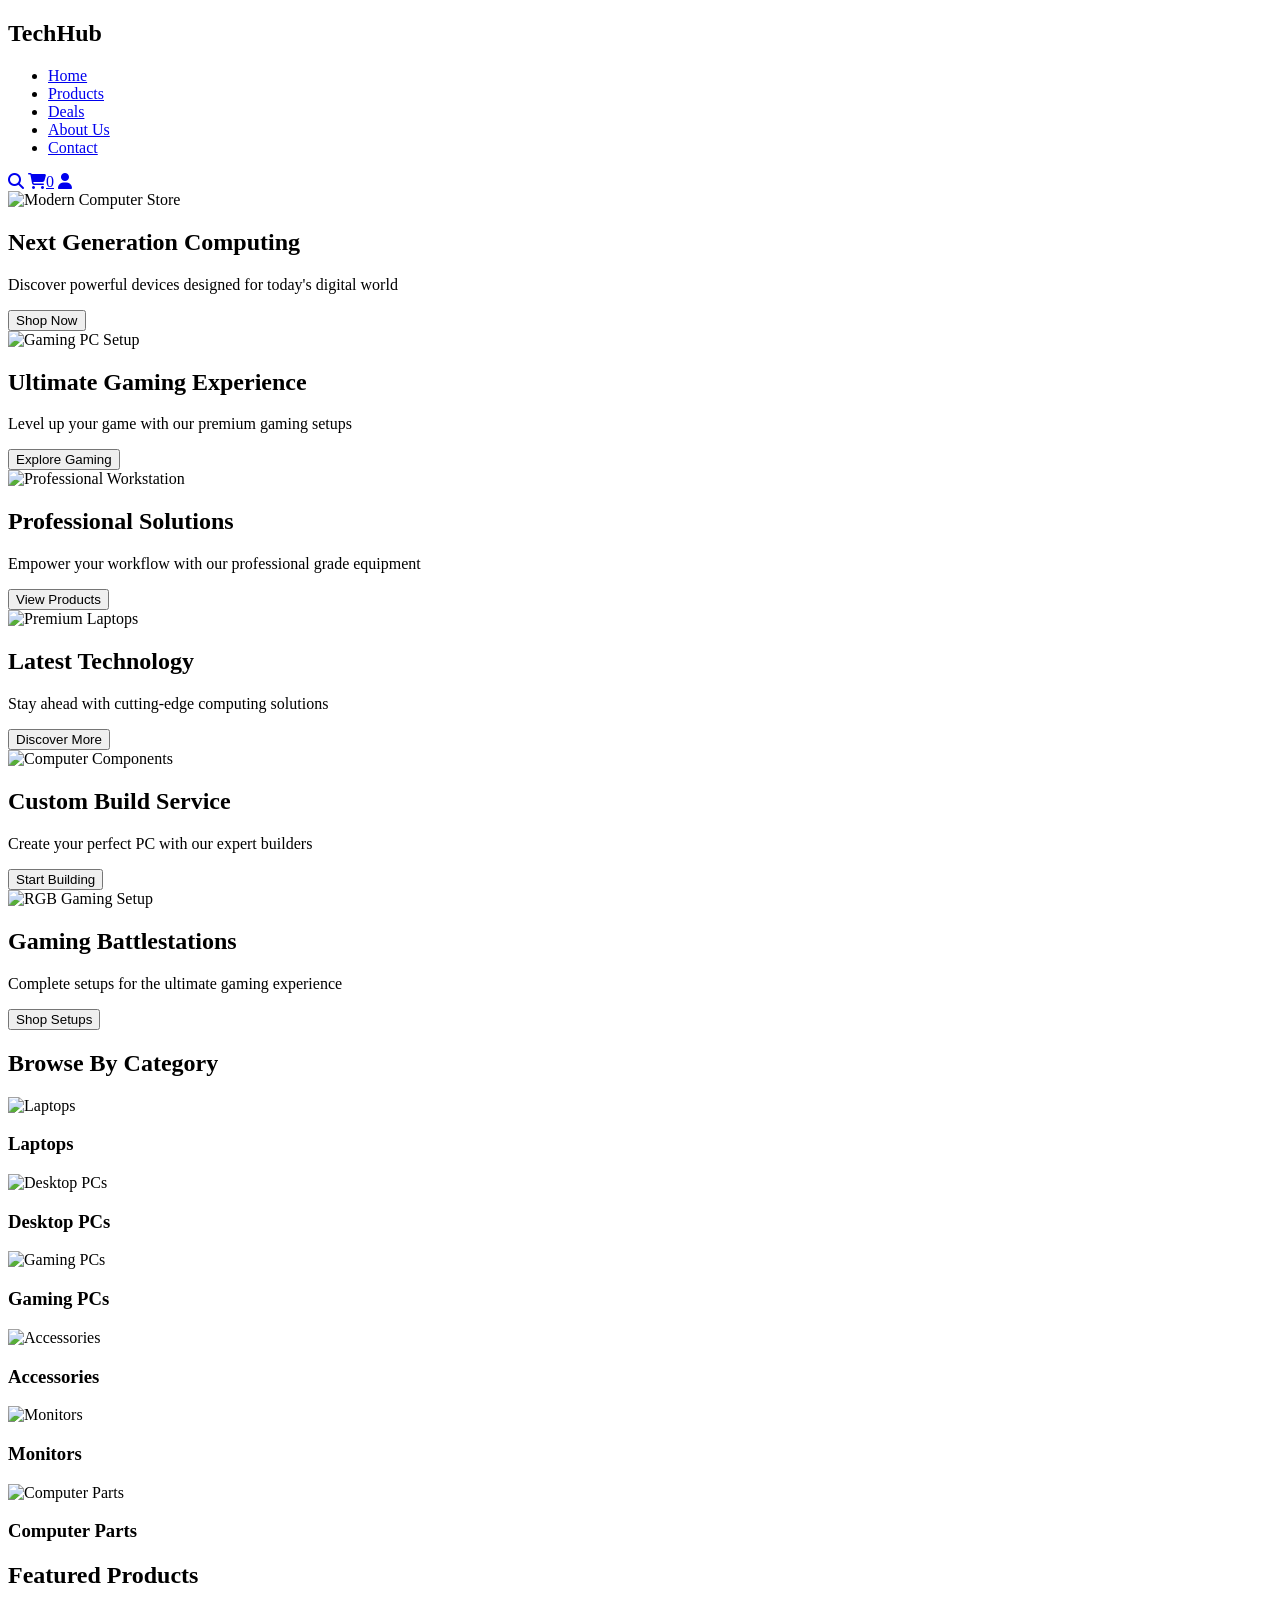
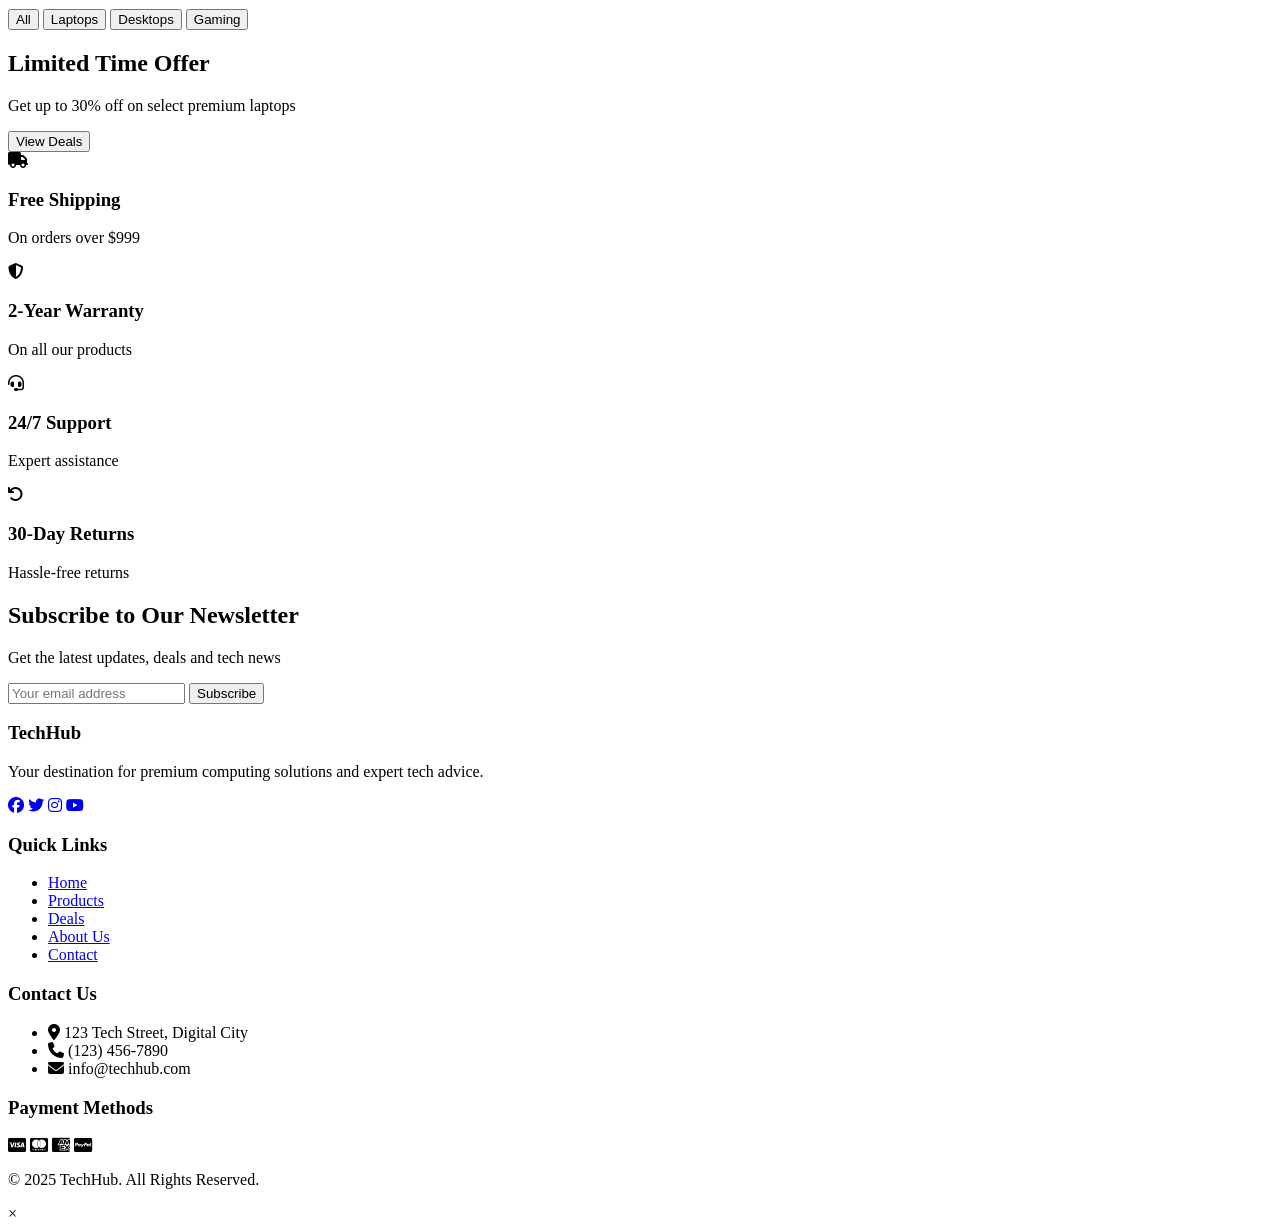
==== computer_shop/html/index.html @ 4c62e7a5 "First Commit" ====
<!DOCTYPE html>
<html lang="en">
<head>
    <meta charset="UTF-8">
    <meta name="viewport" content="width=device-width, initial-scale=1.0">
    <title>TechHub - Modern Computing Solutions</title>
    <link rel="stylesheet" href="../css/styles.css">
    <link rel="stylesheet" href="https://cdnjs.cloudflare.com/ajax/libs/font-awesome/6.4.0/css/all.min.css">
</head>
<body>
    <header>
        <nav>
            <div class="logo">
                <h1>TechHub</h1>
            </div>
            <div class="menu-toggle" id="mobile-menu">
                <span class="bar"></span>
                <span class="bar"></span>
                <span class="bar"></span>
            </div>
            <ul class="nav-menu">
                <li><a href="#home" class="active">Home</a></li>
                <li><a href="#products">Products</a></li>
                <li><a href="#deals">Deals</a></li>
                <li><a href="#about">About Us</a></li>
                <li><a href="#contact">Contact</a></li>
            </ul>
            <div class="nav-icons">
                <a href="#search"><i class="fas fa-search"></i></a>
                <a href="#cart"><i class="fas fa-shopping-cart"></i><span id="cart-count">0</span></a>
                <a href="#account"><i class="fas fa-user"></i></a>
            </div>
        </nav>
    </header>

    <!-- Hero Section -->
    <section class="hero" id="home">
        <div class="hero-slider">
            <div class="slide active">
                <img src="../img/categories/products/modern-computer-store.jpg" alt="Modern Computer Store">
                <div class="hero-text">
                    <h1>Next Generation Computing</h1>
                    <p>Discover powerful devices designed for today's digital world</p>
                    <button class="cta-button">Shop Now</button>
                </div>
            </div>
            <div class="slide">
                <img src="../img/categories/products/gaming-setup.jpg" alt="Gaming PC Setup">
                <div class="hero-text">
                    <h1>Ultimate Gaming Experience</h1>
                    <p>Level up your game with our premium gaming setups</p>
                    <button class="cta-button">Explore Gaming</button>
                </div>
            </div>
            <div class="slide">
                <img src="../img/categories/products/workstation.jpg" alt="Professional Workstation">
                <div class="hero-text">
                    <h1>Professional Solutions</h1>
                    <p>Empower your workflow with our professional grade equipment</p>
                    <button class="cta-button">View Products</button>
                </div>
            </div>
            <div class="slide">
                <img src="../img/categories/products/premium-laptops.jpg" alt="Premium Laptops">
                <div class="hero-text">
                    <h1>Latest Technology</h1>
                    <p>Stay ahead with cutting-edge computing solutions</p>
                    <button class="cta-button">Discover More</button>
                </div>
            </div>
            <div class="slide">
                <img src="../img/categories/products/computer-components.jp.jpg" alt="Computer Components">
                <div class="hero-text">
                    <h1>Custom Build Service</h1>
                    <p>Create your perfect PC with our expert builders</p>
                    <button class="cta-button">Start Building</button>
                </div>
            </div>
            <div class="slide">
                <img src="../img/categories/products/rgb-setup.jpg" alt="RGB Gaming Setup">
                <div class="hero-text">
                    <h1>Gaming Battlestations</h1>
                    <p>Complete setups for the ultimate gaming experience</p>
                    <button class="cta-button">Shop Setups</button>
                </div>
            </div>
        </div>
    </section>

    <!-- Categories Section -->
    <section class="featured-categories">
        <div class="container">
            <h2>Browse By Category</h2>
            <div class="category-grid">
                <div class="category-card">
                    <img src="../img/hero/laptops.jpg" 
                         loading="lazy" 
                         alt="Laptops">
                    <h3>Laptops</h3>
                </div>
                <div class="category-card">
                    <img src="../img/hero/desktop-pcs.jpg" 
                         loading="lazy" 
                         alt="Desktop PCs">
                    <h3>Desktop PCs</h3>
                </div>
                <div class="category-card">
                    <img src="../img/hero/gaming-pcs.jpg" 
                         loading="lazy" 
                         alt="Gaming PCs">
                    <h3>Gaming PCs</h3>
                </div>
                <div class="category-card">
                    <img src="../img/hero/accessories.jpg" 
                         loading="lazy" 
                         alt="Accessories">
                    <h3>Accessories</h3>
                </div>
                <div class="category-card">
                    <img src="../img/hero/monitors.jpg" 
                         loading="lazy" 
                         alt="Monitors">
                    <h3>Monitors</h3>
                </div>
                <div class="category-card">
                    <img src="../img/hero/computer-parts.jpg" 
                         loading="lazy" 
                         alt="Computer Parts">
                    <h3>Computer Parts</h3>
                </div>
            </div>
        </div>
    </section>

    <section class="products" id="products">
        <div class="container">
            <h2>Featured Products</h2>
            <div class="filter-options">
                <button class="filter-btn active" data-filter="all">All</button>
                <button class="filter-btn" data-filter="laptop">Laptops</button>
                <button class="filter-btn" data-filter="desktop">Desktops</button>
                <button class="filter-btn" data-filter="gaming">Gaming</button>
            </div>
            <div class="products-grid" id="products-container">
                <!-- Products will be loaded dynamically here -->
            </div>
        </div>
    </section>

    <section class="banner">
        <div class="banner-content">
            <h2>Limited Time Offer</h2>
            <p>Get up to 30% off on select premium laptops</p>
            <button class="cta-button">View Deals</button>
        </div>
    </section>

    <section class="features">
        <div class="container">
            <div class="feature">
                <i class="fas fa-truck"></i>
                <h3>Free Shipping</h3>
                <p>On orders over $999</p>
            </div>
            <div class="feature">
                <i class="fas fa-shield-alt"></i>
                <h3>2-Year Warranty</h3>
                <p>On all our products</p>
            </div>
            <div class="feature">
                <i class="fas fa-headset"></i>
                <h3>24/7 Support</h3>
                <p>Expert assistance</p>
            </div>
            <div class="feature">
                <i class="fas fa-undo"></i>
                <h3>30-Day Returns</h3>
                <p>Hassle-free returns</p>
            </div>
        </div>
    </section>

    <section class="newsletter">
        <div class="container">
            <h2>Subscribe to Our Newsletter</h2>
            <p>Get the latest updates, deals and tech news</p>
            <form id="newsletter-form">
                <input type="email" placeholder="Your email address" required>
                <button type="submit">Subscribe</button>
            </form>
        </div>
    </section>

    <footer>
        <div class="container">
            <div class="footer-content">
                <div class="footer-section">
                    <h3>TechHub</h3>
                    <p>Your destination for premium computing solutions and expert tech advice.</p>
                    <div class="social-links">
                        <a href="#"><i class="fab fa-facebook"></i></a>
                        <a href="#"><i class="fab fa-twitter"></i></a>
                        <a href="#"><i class="fab fa-instagram"></i></a>
                        <a href="#"><i class="fab fa-youtube"></i></a>
                    </div>
                </div>
                <div class="footer-section">
                    <h3>Quick Links</h3>
                    <ul>
                        <li><a href="#home">Home</a></li>
                        <li><a href="#products">Products</a></li>
                        <li><a href="#deals">Deals</a></li>
                        <li><a href="#about">About Us</a></li>
                        <li><a href="#contact">Contact</a></li>
                    </ul>
                </div>
                <div class="footer-section">
                    <h3>Contact Us</h3>
                    <ul class="contact-info">
                        <li><i class="fas fa-map-marker-alt"></i> 123 Tech Street, Digital City</li>
                        <li><i class="fas fa-phone"></i> (123) 456-7890</li>
                        <li><i class="fas fa-envelope"></i> info@techhub.com</li>
                    </ul>
                </div>
                <div class="footer-section">
                    <h3>Payment Methods</h3>
                    <div class="payment-methods">
                        <i class="fab fa-cc-visa"></i>
                        <i class="fab fa-cc-mastercard"></i>
                        <i class="fab fa-cc-amex"></i>
                        <i class="fab fa-cc-paypal"></i>
                    </div>
                </div>
            </div>
            <div class="footer-bottom">
                <p>&copy; 2025 TechHub. All Rights Reserved.</p>
            </div>
        </div>
    </footer>

    <!-- Product Quick View Modal -->
    <div class="modal" id="product-modal">
        <div class="modal-content">
            <span class="close-modal">&times;</span>
            <div class="modal-body" id="modal-body">
                <!-- Modal content will be loaded dynamically -->
            </div>
        </div>
    </div>

    <script src="../javascript/script.js"></script>
</body>
</html>
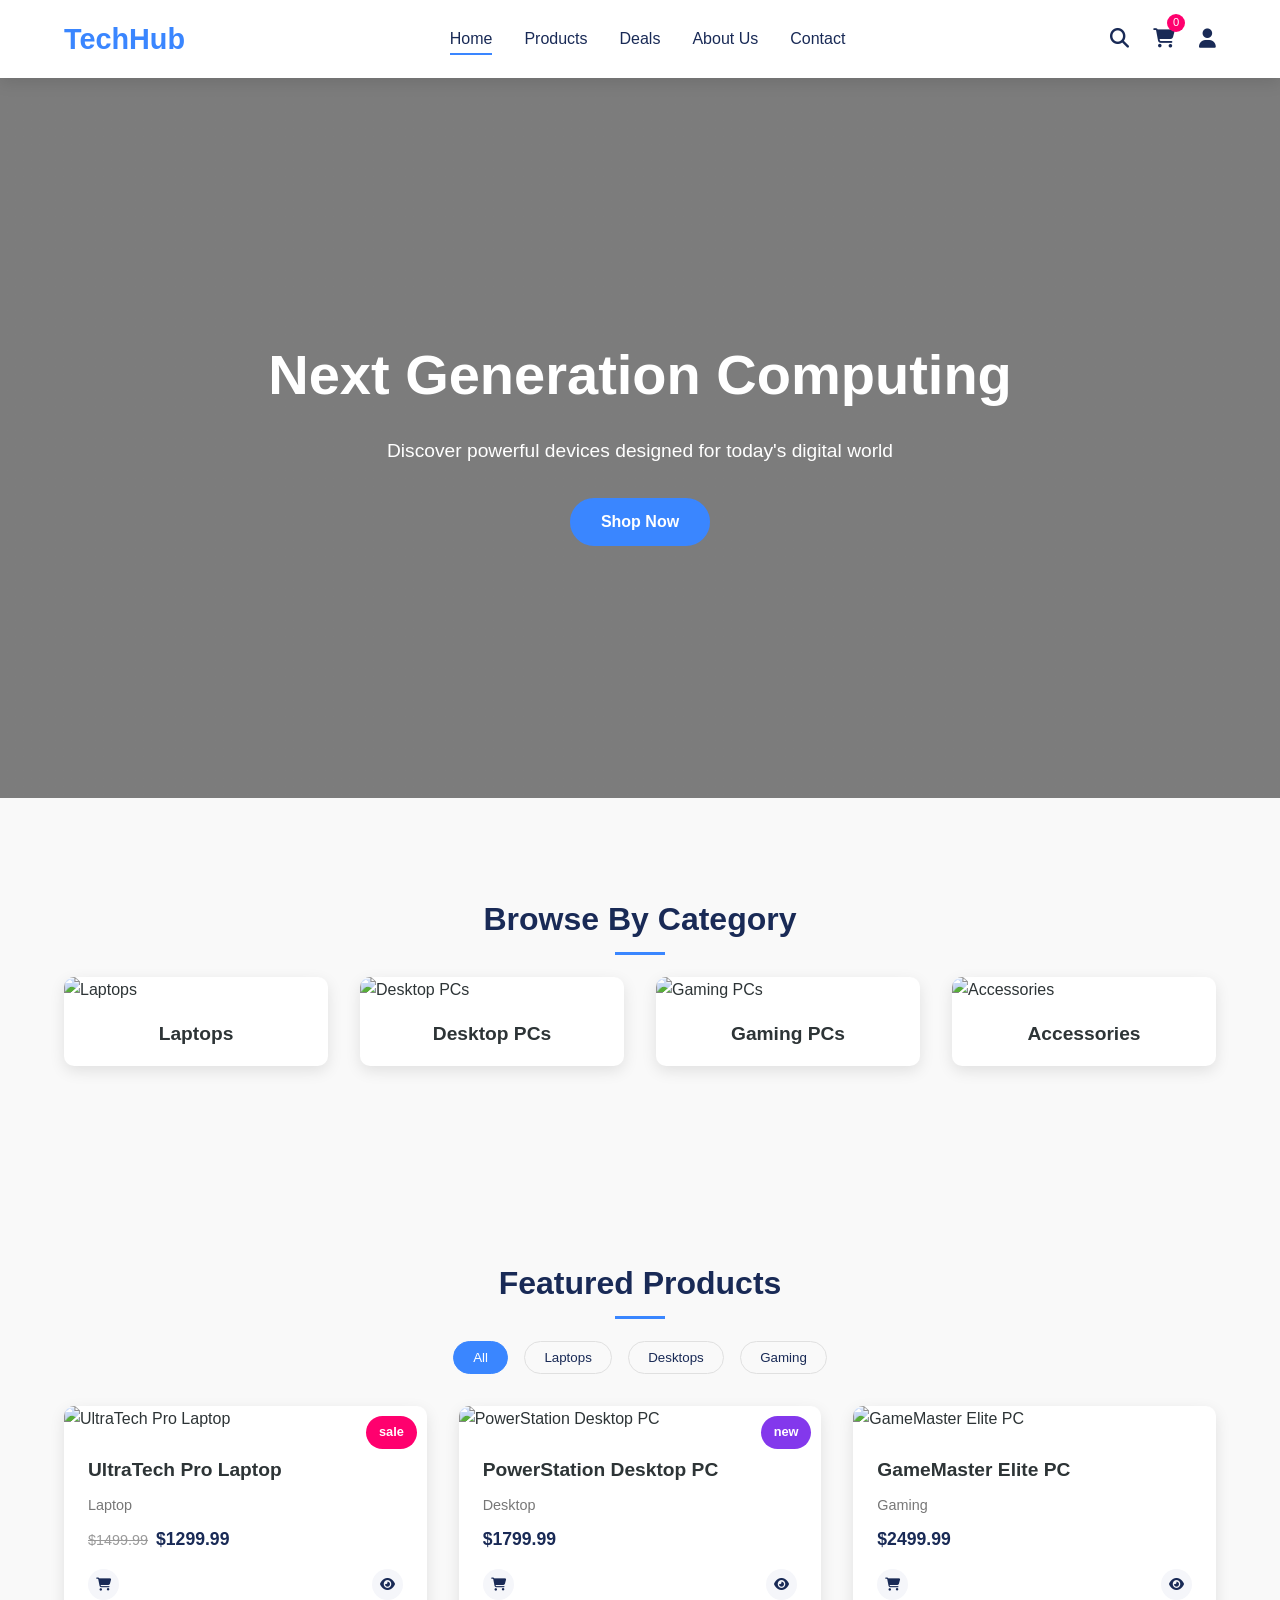
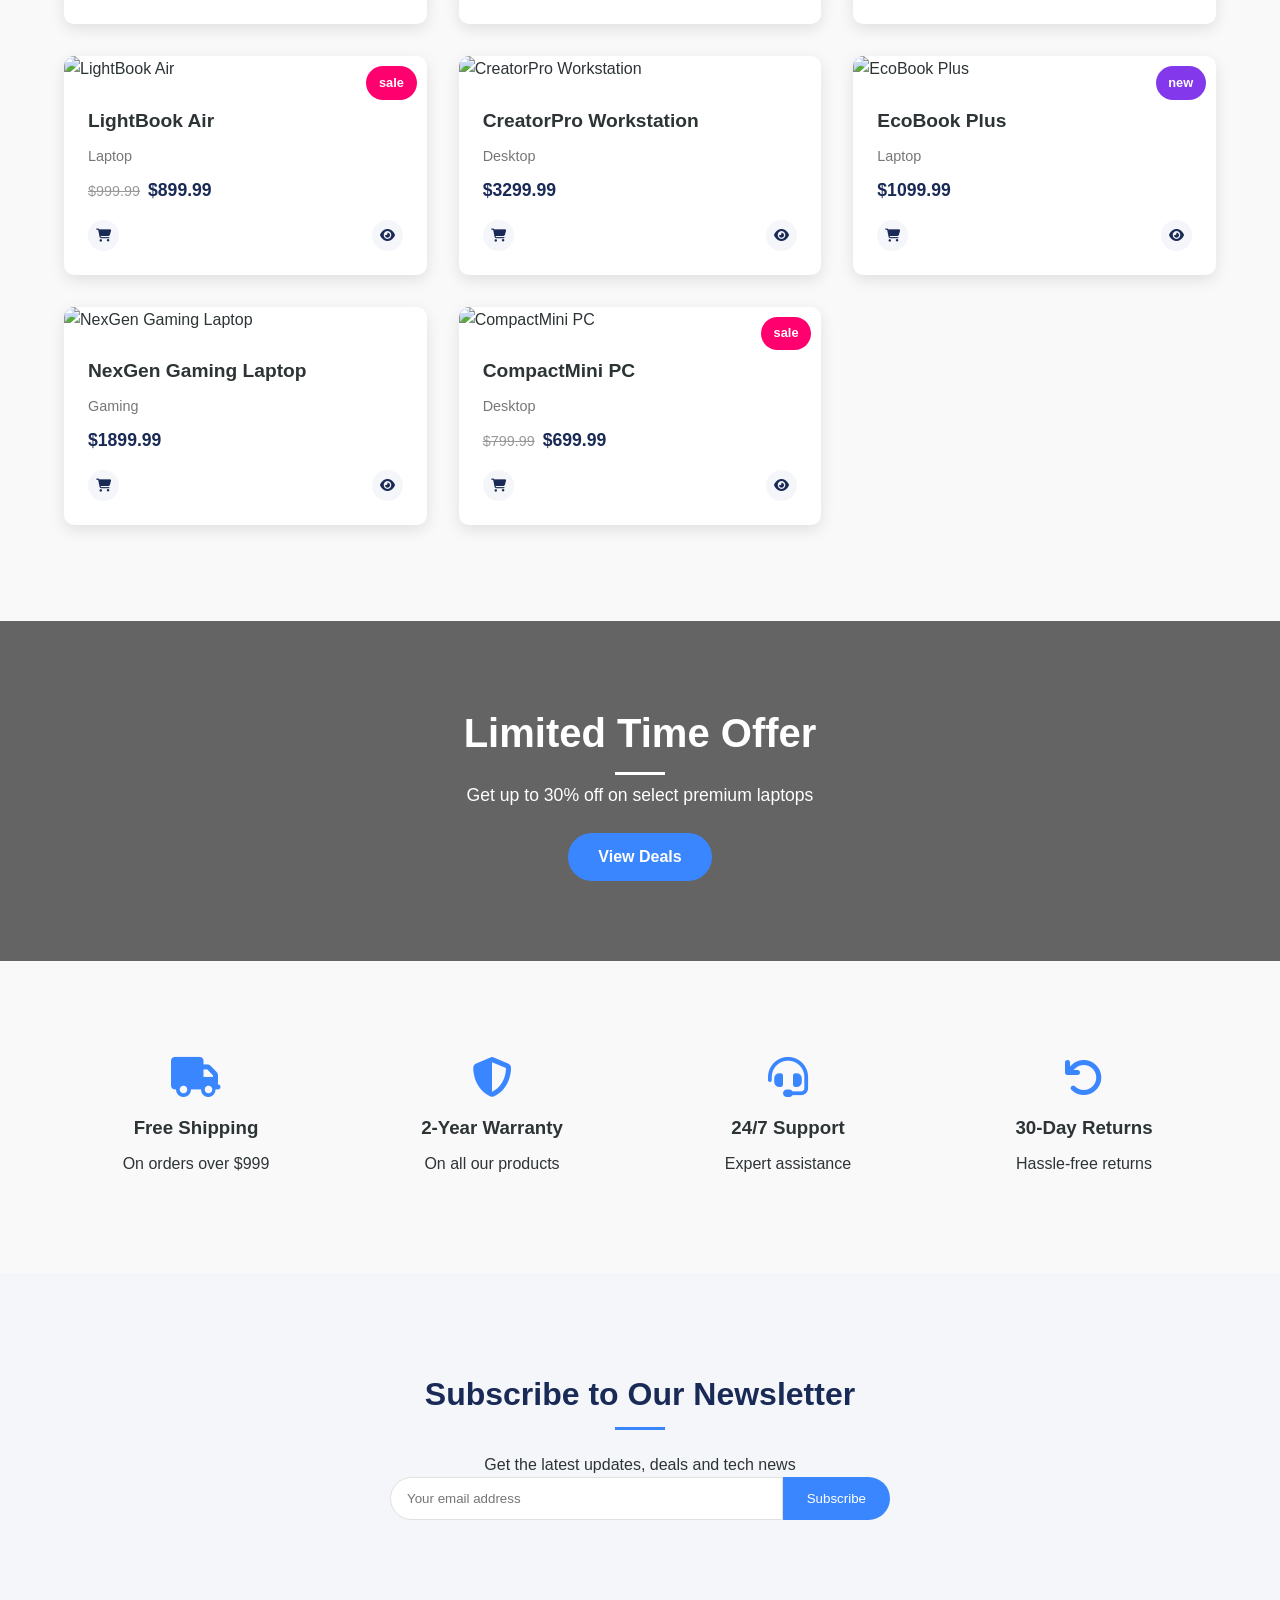
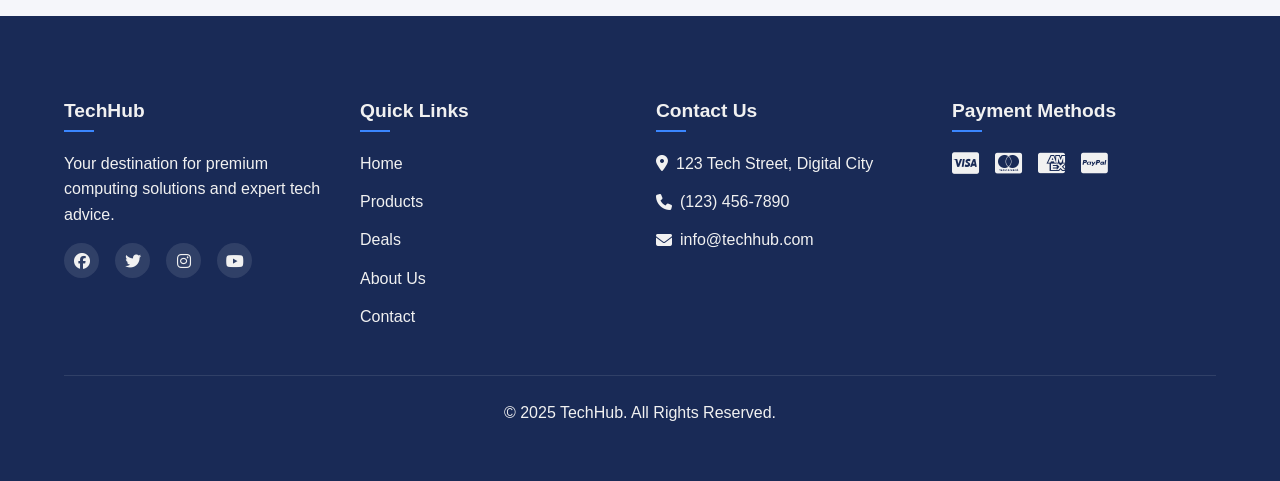
==== commit f8170268: "First commit" ====
--- a/computer_shop/html/index.html
+++ b/computer_shop/html/index.html
@@ -33,100 +33,33 @@
         </nav>
     </header>
 
-    <!-- Hero Section -->
     <section class="hero" id="home">
-        <div class="hero-slider">
-            <div class="slide active">
-                <img src="../img/categories/products/modern-computer-store.jpg" alt="Modern Computer Store">
-                <div class="hero-text">
-                    <h1>Next Generation Computing</h1>
-                    <p>Discover powerful devices designed for today's digital world</p>
-                    <button class="cta-button">Shop Now</button>
-                </div>
-            </div>
-            <div class="slide">
-                <img src="../img/categories/products/gaming-setup.jpg" alt="Gaming PC Setup">
-                <div class="hero-text">
-                    <h1>Ultimate Gaming Experience</h1>
-                    <p>Level up your game with our premium gaming setups</p>
-                    <button class="cta-button">Explore Gaming</button>
-                </div>
-            </div>
-            <div class="slide">
-                <img src="../img/categories/products/workstation.jpg" alt="Professional Workstation">
-                <div class="hero-text">
-                    <h1>Professional Solutions</h1>
-                    <p>Empower your workflow with our professional grade equipment</p>
-                    <button class="cta-button">View Products</button>
-                </div>
-            </div>
-            <div class="slide">
-                <img src="../img/categories/products/premium-laptops.jpg" alt="Premium Laptops">
-                <div class="hero-text">
-                    <h1>Latest Technology</h1>
-                    <p>Stay ahead with cutting-edge computing solutions</p>
-                    <button class="cta-button">Discover More</button>
-                </div>
-            </div>
-            <div class="slide">
-                <img src="../img/categories/products/computer-components.jp.jpg" alt="Computer Components">
-                <div class="hero-text">
-                    <h1>Custom Build Service</h1>
-                    <p>Create your perfect PC with our expert builders</p>
-                    <button class="cta-button">Start Building</button>
-                </div>
-            </div>
-            <div class="slide">
-                <img src="../img/categories/products/rgb-setup.jpg" alt="RGB Gaming Setup">
-                <div class="hero-text">
-                    <h1>Gaming Battlestations</h1>
-                    <p>Complete setups for the ultimate gaming experience</p>
-                    <button class="cta-button">Shop Setups</button>
-                </div>
-            </div>
+        <div class="hero-content">
+            <h1>Next Generation Computing</h1>
+            <p>Discover powerful devices designed for today's digital world</p>
+            <button class="cta-button">Shop Now</button>
         </div>
     </section>
 
-    <!-- Categories Section -->
     <section class="featured-categories">
         <div class="container">
             <h2>Browse By Category</h2>
             <div class="category-grid">
                 <div class="category-card">
-                    <img src="../img/hero/laptops.jpg" 
-                         loading="lazy" 
-                         alt="Laptops">
+                    <img src="/api/placeholder/300/200" alt="Laptops">
                     <h3>Laptops</h3>
                 </div>
                 <div class="category-card">
-                    <img src="../img/hero/desktop-pcs.jpg" 
-                         loading="lazy" 
-                         alt="Desktop PCs">
+                    <img src="/api/placeholder/300/200" alt="Desktop PCs">
                     <h3>Desktop PCs</h3>
                 </div>
                 <div class="category-card">
-                    <img src="../img/hero/gaming-pcs.jpg" 
-                         loading="lazy" 
-                         alt="Gaming PCs">
+                    <img src="/api/placeholder/300/200" alt="Gaming PCs">
                     <h3>Gaming PCs</h3>
                 </div>
                 <div class="category-card">
-                    <img src="../img/hero/accessories.jpg" 
-                         loading="lazy" 
-                         alt="Accessories">
+                    <img src="/api/placeholder/300/200" alt="Accessories">
                     <h3>Accessories</h3>
-                </div>
-                <div class="category-card">
-                    <img src="../img/hero/monitors.jpg" 
-                         loading="lazy" 
-                         alt="Monitors">
-                    <h3>Monitors</h3>
-                </div>
-                <div class="category-card">
-                    <img src="../img/hero/computer-parts.jpg" 
-                         loading="lazy" 
-                         alt="Computer Parts">
-                    <h3>Computer Parts</h3>
                 </div>
             </div>
         </div>
--- a/computer_shop/css/styles.css
+++ b/computer_shop/css/styles.css
@@ -0,0 +1,718 @@
+/* Reset and Base Styles */
+* {
+    margin: 0;
+    padding: 0;
+    box-sizing: border-box;
+}
+
+:root {
+    --primary-color: #3a86ff;
+    --secondary-color: #8338ec;
+    --accent-color: #ff006e;
+    --light-color: #ffffff;
+    --dark-color: #192a56;
+    --gray-color: #f5f6fa;
+    --text-color: #2d3436;
+    --box-shadow: 0 5px 15px rgba(0, 0, 0, 0.1);
+    --transition: all 0.3s ease;
+}
+
+body {
+    font-family: 'Segoe UI', Tahoma, Geneva, Verdana, sans-serif;
+    line-height: 1.6;
+    color: var(--text-color);
+    background-color: #f9f9f9;
+}
+
+a {
+    text-decoration: none;
+    color: inherit;
+}
+
+ul {
+    list-style: none;
+}
+
+img {
+    max-width: 100%;
+    height: auto;
+}
+
+.container {
+    width: 90%;
+    max-width: 1200px;
+    margin: 0 auto;
+    padding: 2rem 0;
+}
+
+button {
+    cursor: pointer;
+    border: none;
+    outline: none;
+}
+
+section {
+    padding: 4rem 0;
+}
+
+h2 {
+    font-size: 2rem;
+    margin-bottom: 2rem;
+    text-align: center;
+    color: var(--dark-color);
+    position: relative;
+}
+
+h2::after {
+    content: '';
+    position: absolute;
+    bottom: -10px;
+    left: 50%;
+    transform: translateX(-50%);
+    width: 50px;
+    height: 3px;
+    background-color: var(--primary-color);
+}
+
+/* Navigation */
+header {
+    background-color: var(--light-color);
+    box-shadow: var(--box-shadow);
+    position: sticky;
+    top: 0;
+    z-index: 100;
+}
+
+nav {
+    display: flex;
+    justify-content: space-between;
+    align-items: center;
+    padding: 1rem 5%;
+}
+
+.logo h1 {
+    font-size: 1.8rem;
+    color: var(--primary-color);
+    font-weight: 700;
+}
+
+.nav-menu {
+    display: flex;
+    gap: 2rem;
+}
+
+.nav-menu a {
+    color: var(--dark-color);
+    font-weight: 500;
+    padding: 0.5rem 0;
+    position: relative;
+    transition: var(--transition);
+}
+
+.nav-menu a::after {
+    content: '';
+    position: absolute;
+    bottom: 0;
+    left: 0;
+    width: 0;
+    height: 2px;
+    background-color: var(--primary-color);
+    transition: var(--transition);
+}
+
+.nav-menu a:hover::after,
+.nav-menu a.active::after {
+    width: 100%;
+}
+
+.nav-icons {
+    display: flex;
+    gap: 1.5rem;
+    font-size: 1.2rem;
+}
+
+.nav-icons a {
+    color: var(--dark-color);
+    transition: var(--transition);
+    position: relative;
+}
+
+.nav-icons a:hover {
+    color: var(--primary-color);
+}
+
+#cart-count {
+    position: absolute;
+    top: -10px;
+    right: -10px;
+    background-color: var(--accent-color);
+    color: white;
+    border-radius: 50%;
+    width: 18px;
+    height: 18px;
+    font-size: 0.7rem;
+    display: flex;
+    justify-content: center;
+    align-items: center;
+}
+
+.menu-toggle {
+    display: none;
+    flex-direction: column;
+    cursor: pointer;
+}
+
+.bar {
+    width: 25px;
+    height: 3px;
+    background-color: var(--dark-color);
+    margin: 3px 0;
+    transition: var(--transition);
+}
+
+/* Hero Section */
+.hero {
+    background: linear-gradient(rgba(0, 0, 0, 0.5), rgba(0, 0, 0, 0.5)), url('/api/placeholder/1200/600') no-repeat center center/cover;
+    height: 80vh;
+    display: flex;
+    align-items: center;
+    justify-content: center;
+    text-align: center;
+    color: var(--light-color);
+}
+
+.hero-content {
+    max-width: 800px;
+    padding: 0 1.5rem;
+}
+
+.hero-content h1 {
+    font-size: 3.5rem;
+    margin-bottom: 1rem;
+}
+
+.hero-content p {
+    font-size: 1.2rem;
+    margin-bottom: 2rem;
+}
+
+.cta-button {
+    background-color: var(--primary-color);
+    color: var(--light-color);
+    padding: 0.8rem 1.8rem;
+    font-size: 1rem;
+    font-weight: 600;
+    border-radius: 30px;
+    transition: var(--transition);
+    border: 2px solid var(--primary-color);
+}
+
+.cta-button:hover {
+    background-color: transparent;
+    color: var(--light-color);
+}
+
+/* Featured Categories */
+.category-grid {
+    display: grid;
+    grid-template-columns: repeat(auto-fit, minmax(250px, 1fr));
+    gap: 2rem;
+}
+
+.category-card {
+    background-color: var(--light-color);
+    border-radius: 10px;
+    overflow: hidden;
+    box-shadow: var(--box-shadow);
+    transition: var(--transition);
+}
+
+.category-card:hover {
+    transform: translateY(-10px);
+}
+
+.category-card img {
+    width: 100%;
+    height: 180px;
+    object-fit: cover;
+}
+
+.category-card h3 {
+    padding: 1rem;
+    text-align: center;
+    font-size: 1.2rem;
+}
+
+/* Products Section */
+.filter-options {
+    display: flex;
+    justify-content: center;
+    gap: 1rem;
+    margin-bottom: 2rem;
+}
+
+.filter-btn {
+    background-color: transparent;
+    color: var(--dark-color);
+    padding: 0.5rem 1.2rem;
+    border-radius: 30px;
+    font-weight: 500;
+    transition: var(--transition);
+    border: 1px solid #e0e0e0;
+}
+
+.filter-btn.active, .filter-btn:hover {
+    background-color: var(--primary-color);
+    color: var(--light-color);
+    border-color: var(--primary-color);
+}
+
+.products-grid {
+    display: grid;
+    grid-template-columns: repeat(auto-fill, minmax(280px, 1fr));
+    gap: 2rem;
+}
+
+.product-card {
+    background-color: var(--light-color);
+    border-radius: 10px;
+    overflow: hidden;
+    box-shadow: var(--box-shadow);
+    transition: var(--transition);
+    position: relative;
+}
+
+.product-card:hover {
+    transform: translateY(-10px);
+}
+
+.product-card img {
+    width: 100%;
+    height: 220px;
+    object-fit: cover;
+}
+
+.product-label {
+    position: absolute;
+    top: 10px;
+    right: 10px;
+    padding: 0.4rem 0.8rem;
+    border-radius: 20px;
+    font-size: 0.8rem;
+    font-weight: 600;
+}
+
+.sale {
+    background-color: var(--accent-color);
+    color: var(--light-color);
+}
+
+.new {
+    background-color: var(--secondary-color);
+    color: var(--light-color);
+}
+
+.product-info {
+    padding: 1.5rem;
+}
+
+.product-info h3 {
+    font-size: 1.2rem;
+    margin-bottom: 0.5rem;
+}
+
+.product-info .category {
+    color: #777;
+    font-size: 0.9rem;
+    margin-bottom: 0.5rem;
+}
+
+.price {
+    font-weight: 700;
+    color: var(--dark-color);
+    margin-bottom: 1rem;
+    font-size: 1.1rem;
+}
+
+.price .old-price {
+    text-decoration: line-through;
+    color: #999;
+    margin-right: 0.5rem;
+    font-weight: normal;
+    font-size: 0.9rem;
+}
+
+.product-footer {
+    display: flex;
+    justify-content: space-between;
+}
+
+.add-to-cart, .quick-view {
+    padding: 0.5rem;
+    border-radius: 50%;
+    background-color: var(--gray-color);
+    color: var(--dark-color);
+    transition: var(--transition);
+}
+
+.add-to-cart:hover, .quick-view:hover {
+    background-color: var(--primary-color);
+    color: var(--light-color);
+}
+
+/* Banner Section */
+.banner {
+    background: linear-gradient(rgba(0, 0, 0, 0.6), rgba(0, 0, 0, 0.6)), url('/api/placeholder/1200/400') no-repeat center center/cover;
+    padding: 5rem 0;
+    text-align: center;
+    color: var(--light-color);
+}
+
+.banner-content {
+    max-width: 600px;
+    margin: 0 auto;
+}
+
+.banner-content h2 {
+    font-size: 2.5rem;
+    margin-bottom: 1rem;
+    color: var(--light-color);
+}
+
+.banner-content h2::after {
+    background-color: var(--light-color);
+}
+
+.banner-content p {
+    margin-bottom: 1.5rem;
+    font-size: 1.1rem;
+}
+
+/* Features Section */
+.features .container {
+    display: grid;
+    grid-template-columns: repeat(auto-fit, minmax(200px, 1fr));
+    gap: 2rem;
+    text-align: center;
+}
+
+.feature i {
+    font-size: 2.5rem;
+    color: var(--primary-color);
+    margin-bottom: 1rem;
+}
+
+.feature h3 {
+    margin-bottom: 0.5rem;
+}
+
+/* Newsletter Section */
+.newsletter {
+    background-color: var(--gray-color);
+    text-align: center;
+}
+
+.newsletter form {
+    display: flex;
+    justify-content: center;
+    max-width: 500px;
+    margin: 0 auto;
+}
+
+.newsletter input {
+    flex: 1;
+    padding: 0.8rem 1rem;
+    border: 1px solid #e0e0e0;
+    border-radius: 30px 0 0 30px;
+    outline: none;
+}
+
+.newsletter button {
+    background-color: var(--primary-color);
+    color: var(--light-color);
+    padding: 0.8rem 1.5rem;
+    border-radius: 0 30px 30px 0;
+    transition: var(--transition);
+}
+
+.newsletter button:hover {
+    background-color: var(--secondary-color);
+}
+
+/* Footer */
+footer {
+    background-color: var(--dark-color);
+    color: #f1f1f1;
+    padding-top: 3rem;
+}
+
+.footer-content {
+    display: grid;
+    grid-template-columns: repeat(auto-fit, minmax(200px, 1fr));
+    gap: 2rem;
+}
+
+.footer-section h3 {
+    font-size: 1.2rem;
+    margin-bottom: 1.5rem;
+    position: relative;
+    display: inline-block;
+}
+
+.footer-section h3::after {
+    content: '';
+    position: absolute;
+    left: 0;
+    bottom: -5px;
+    width: 30px;
+    height: 2px;
+    background-color: var(--primary-color);
+}
+
+.footer-section p {
+    margin-bottom: 1rem;
+}
+
+.social-links {
+    display: flex;
+    gap: 1rem;
+    margin-top: 1rem;
+}
+
+.social-links a {
+    background-color: rgba(255, 255, 255, 0.1);
+    width: 35px;
+    height: 35px;
+    border-radius: 50%;
+    display: flex;
+    align-items: center;
+    justify-content: center;
+    transition: var(--transition);
+}
+
+.social-links a:hover {
+    background-color: var(--primary-color);
+}
+
+.footer-section ul li {
+    margin-bottom: 0.8rem;
+}
+
+.footer-section ul li a {
+    transition: var(--transition);
+}
+
+.footer-section ul li a:hover {
+    color: var(--primary-color);
+    padding-left: 5px;
+}
+
+.contact-info li {
+    display: flex;
+    align-items: center;
+    gap: 0.5rem;
+}
+
+.payment-methods {
+    display: flex;
+    gap: 1rem;
+    font-size: 1.5rem;
+}
+
+.footer-bottom {
+    text-align: center;
+    padding: 1.5rem 0;
+    border-top: 1px solid rgba(255, 255, 255, 0.1);
+    margin-top: 2rem;
+}
+
+/* Modal */
+.modal {
+    display: none;
+    position: fixed;
+    z-index: 200;
+    left: 0;
+    top: 0;
+    width: 100%;
+    height: 100%;
+    background-color: rgba(0, 0, 0, 0.5);
+    overflow: auto;
+}
+
+.modal-content {
+    background-color: var(--light-color);
+    margin: 5% auto;
+    width: 90%;
+    max-width: 800px;
+    border-radius: 10px;
+    position: relative;
+    animation: modal-open 0.4s;
+}
+
+@keyframes modal-open {
+    from {opacity: 0; transform: translateY(-50px);}
+    to {opacity: 1; transform: translateY(0);}
+}
+
+.close-modal {
+    position: absolute;
+    right: 15px;
+    top: 10px;
+    font-size: 1.8rem;
+    cursor: pointer;
+    z-index: 10;
+}
+
+.modal-body {
+    padding: 2rem;
+}
+
+.product-modal {
+    display: flex;
+    gap: 2rem;
+}
+
+.product-modal-img {
+    flex: 1;
+}
+
+.product-modal-img img {
+    width: 100%;
+    height: auto;
+    border-radius: 5px;
+}
+
+.product-modal-info {
+    flex: 1;
+}
+
+.product-modal-info h3 {
+    font-size: 1.5rem;
+    margin-bottom: 1rem;
+}
+
+.product-modal-info .category {
+    color: #777;
+    margin-bottom: 0.5rem;
+}
+
+.product-modal-info .price {
+    font-size: 1.5rem;
+    margin: 1rem 0;
+}
+
+.product-description {
+    margin-bottom: 1.5rem;
+}
+
+.product-meta {
+    margin-bottom: 1.5rem;
+}
+
+.product-meta div {
+    margin-bottom: 0.5rem;
+}
+
+.product-meta span {
+    font-weight: 600;
+}
+
+.product-actions {
+    display: flex;
+    gap: 1rem;
+}
+
+.quantity-selector {
+    display: flex;
+    align-items: center;
+    border: 1px solid #e0e0e0;
+    border-radius: 30px;
+    overflow: hidden;
+}
+
+.quantity-btn {
+    width: 30px;
+    height: 30px;
+    background-color: var(--gray-color);
+    display: flex;
+    align-items: center;
+    justify-content: center;
+    cursor: pointer;
+}
+
+.quantity-input {
+    width: 40px;
+    text-align: center;
+    border: none;
+    outline: none;
+    font-weight: 600;
+}
+
+.add-to-cart-btn {
+    background-color: var(--primary-color);
+    color: var(--light-color);
+    padding: 0.8rem 1.5rem;
+    border-radius: 30px;
+    transition: var(--transition);
+}
+
+.add-to-cart-btn:hover {
+    background-color: var(--secondary-color);
+}
+
+/* Responsive Design */
+@media screen and (max-width: 768px) {
+    .menu-toggle {
+        display: flex;
+    }
+
+    .nav-menu {
+        position: fixed;
+        left: -100%;
+        top: 70px;
+        flex-direction: column;
+        background-color: var(--light-color);
+        width: 100%;
+        text-align: center;
+        transition: 0.3s;
+        box-shadow: 0 10px 10px rgba(0, 0, 0, 0.1);
+        padding: 2rem 0;
+        gap: 1.5rem;
+    }
+
+    .nav-menu.active {
+        left: 0;
+    }
+
+    .hero-content h1 {
+        font-size: 2.5rem;
+    }
+
+    .product-modal {
+        flex-direction: column;
+    }
+
+    .newsletter form {
+        flex-direction: column;
+        gap: 1rem;
+    }
+
+    .newsletter input,
+    .newsletter button {
+        border-radius: 30px;
+    }
+}
+
+@media screen and (max-width: 576px) {
+    .hero-content h1 {
+        font-size: 2rem;
+    }
+
+    .cta-button {
+        padding: 0.7rem 1.5rem;
+    }
+
+    .filter-options {
+        flex-wrap: wrap;
+    }
+}
